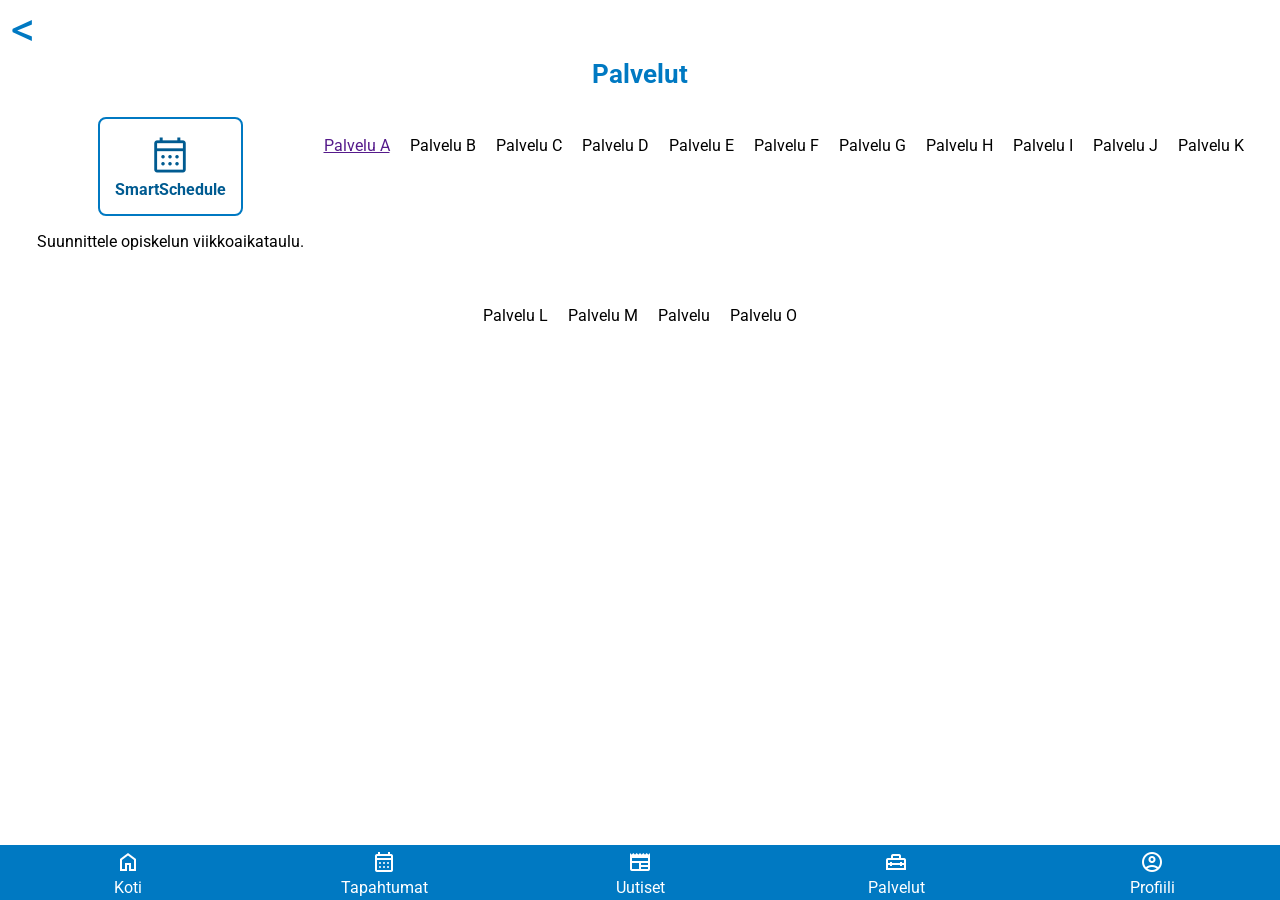
==== palvelut.html @ 7acd537a "Add files via upload" ====
<!DOCTYPE html>
<html lang="fi">

<head>

  <title>CampusConnect | Palvelut</title>

  <meta name="color-scheme" content="only light">

  <meta charset="UTF-8">
  <meta name="viewport" content="width=device-width, initial-scale=1.0">
  <meta name="author" content="Elina">

  <meta name="theme-color" content="#0079C2">
  
  <link href="style.css" rel="stylesheet" type="text/css">

 <link
  rel="stylesheet"
  href="https://fonts.googleapis.com/css2?family=Material+Symbols+Outlined"
>

  <style>
  /* palvelukuvakkeet ja nimet  rivittyvät näytön leveyden mukaan */ 

main {display: flex; flex-wrap: wrap; text-align: center; padding-bottom: 50px; justify-content: center}

main div {margin:10px}
  </style>


<link href="https://fonts.googleapis.com/css2?family=Roboto:wght@400;700&display=swap" rel="stylesheet">
</head>

<body>


  <header class="sub_header">
    <a href="index.html">&lt;</a>
    <h1>Palvelut</h1>

  </header>


  <main>
<div><a class="smartschedule-link" href="palvelut/smartschedule/index.html"><span class="material-symbols-outlined" aria-hidden="true">calendar_month</span><br>SmartSchedule</a><p>Suunnittele opiskelun viikkoaikataulu.</p></div>

<div>
<a href=""><img src="palvelut/kuvat_palvelut/palvelu_A.png" alt=""> <br>
Palvelu A</a></div>

<div> <img src="palvelut/kuvat_palvelut/palvelu_B.png" alt=""> <br>
Palvelu B</div>

<div> <img src="palvelut/kuvat_palvelut/palvelu_C.png" alt=""> <br>
Palvelu C</div>
<div> <img src="palvelut/kuvat_palvelut/palvelu_D.png" alt=""> <br>
Palvelu D</div>
<div> <img src="palvelut/kuvat_palvelut/palvelu.png" alt=""> <br>
Palvelu E</div>
<div> <img src="palvelut/kuvat_palvelut/palvelu.png" alt=""> <br>
Palvelu F</div>
<div> <img src="palvelut/kuvat_palvelut//palvelu.png" alt=""> <br>
Palvelu G</div>
<div> <img src="palvelut/kuvat_palvelut//palvelu.png" alt=""> <br>
Palvelu H</div>
<div> <img src="palvelut/kuvat_palvelut/palvelu.png" alt=""> <br>
Palvelu I</div>
<div> <img src="palvelut/kuvat_palvelut/palvelu.png" alt=""> <br>
Palvelu J</div>
<div> <img src="palvelut/kuvat_palvelut/palvelu.png" alt=""> <br>
Palvelu K</div>
<div> <img src="palvelut/kuvat_palvelut//palvelu.png" alt=""> <br>
Palvelu L</div>
<div> <img src="palvelut/kuvat_palvelut/palvelu.png" alt=""> <br>
Palvelu M</div>
<div> <img src="palvelut/kuvat_palvelut/palvelu.png" alt=""> <br>
Palvelu <Noscript></Noscript></div>
<div> <img src="palvelut/kuvat_palvelut/palvelu.png" alt=""> <br>
Palvelu O</div>

  </main>
  <footer>
  <!-- linkit portaalin eri osiin -->
 
   	 <a href="index.html">   <span class="material-symbols-outlined">home</span><br> Koti</a>    
    <a href=""><span class="material-symbols-outlined">calendar_month</span> <br>
  Tapahtumat</a>   
  <a href="uutiset.html"> <span class="material-symbols-outlined">newspaper</span><br>
  Uutiset</a>   
   <a href="palvelut.html"><span class="material-symbols-outlined">home_repair_service</span> <br>    Palvelut</a>    
    <a href=""><span class="material-symbols-outlined">account_circle</span><br>  Profiili</a>
    
</footer>

</body>

</html>
---- style.css ----
/* -------------------
     CSS-muuttujat
  ------------------- */
  
:root {

color-scheme: light; 

--color-primary:rgb(0,121,194);   /*HH Blue */
--color-secondary:rgb(202,213,16);  /* HH APPLE GREEN */
--color-accent:rgb(223,0,110);      /* HH PINK */
--color-background:rgb(255,255,255);/* valkoinen */
--color-surface:rgb(230,230,230);   /* harmaa*/
--color-text:rgb(0,0,0); /* musta */
--color-text-secondary:rgb(255,255,255); /*valkoinen*/

--color-background-secondary:var(--color-primary);
--color-accent-secondary:var(--color-accent);
--color-border	: var(--color-primary);

 --font-body: "Roboto", sans-serif;   
 --font-heading : "Roboto", sans-serif; 
 --border-radius: 8px;
}


  /* -------------------
     Yleiset tyylit
  ------------------- */
  body {
    margin: 0;
    font-family: var(--font-body);
    background-color: var(--color-background);
    color: var(--color-text);
    
  }
 
  header {
    background-color: var(--color-background-secondary);
    color: var(--color-text-secondary);
    padding:1px;
    text-align: center;
    font-family: var(--font-heading);
     }


header  a {font-size: 3em;
           color:var(--color-primary);
          text-decoration: none;
          margin-left:10px}

.hello {font-size: 1.2em;}
.welcome {background-image: url(kuvat/koulu.jpg);
background-repeat: no-repeat;
background-size: cover;
padding: 10px;
font-weight: bold;}

h1 {margin:1px 0px; font-size: 1.6rem;}

h3 {margin-bottom:0px}

h2 {font-size: 1.2rem;}

main {padding: 1em 10px 40px 10px}



footer {background-color: var(--color-background-secondary);
  height: 50px;
  width: 100%;
position:fixed;
bottom:0px;
text-align: center;
display: flex;
  padding:5px 0px 0px  0px; 
  color:var(--color-text-secondary);
& a {flex:1; text-decoration: none; color:var(--color-text-secondary)}
}

  /* -------------------
     Pikapalvelut
  ------------------- */
  #quick-services {
    display: flex;
    justify-content:center;
   gap: 10px;
    margin-bottom: 1rem;
  }

  .service-btn img {width: 100%;
    max-width: 200px;
    border-radius: 10px;
   
  }

  /* -------------------
     Kampusuutiset ja tapahtumat
  ------------------- */
 
  #dashboard {
    display: flex;
    flex-direction: column;
    gap: 1rem;
  }
 
  #news {
      & h2 {font-size:1em;background-color: var(--color-surface);
      padding:10px }         
      & a {color:var(--color-text);
           text-decoration: none;}
       & ul { background-color: var(--color-background);       
        padding:0px 0px 5px; margin-bottom: 5px; margin-left:2px;}
       & li::marker {color:var(--color-primary); font-size:1.5em}
           & .start {display:list-item} 
      & li {font-size: 0.9em;
            display: none;
            list-style-position: inside;
            padding-left: 5px;}
      & li span {font-weight: 700;}
        & a {color:var(--color-text);
           text-decoration: none;}
        }
        
#events {background-color: var(--color-surface);    
    padding-left: 10px;
    padding-right: 10px;
   & h2 {font-size:1em;}
   & h3 {font-size: 0.9em;}
   & li {font-size: 0.8em;}}

  .events-item {
    margin-bottom: 0.5rem;
    padding: 0.5rem;
    background-color: var(--color-background);
    display: flex;
    gap:10px;
    align-items: center;

    & img {width: 80px; height: 80px; border-radius:5px}
    & h3 {margin: 0 auto}
    & ul {margin: 0; list-style-type: none;
       padding-left:5px}
    & button {height: 2em;}
    & div {flex:1}}  

.events:last-child {  
  padding-bottom:50px    
  }

  .btn-event {
    background-color: var(--color-background-secondary);
    color:var(--color-text-secondary);
    border: none;
    padding: 0.3rem 0.6rem;
    border-radius: var(--border-radius);
    cursor: pointer;
    font-size: 0.8rem;
  }

/* -------------------
alisivujen headerit 
-----------------------*/
.sub_header { background-color: var(--color-background);
       text-align: left;
   & h1 {color:var(--color-primary); text-align: center;}
    & a {font-size: 3em;
           color:var(--color-primary);
          text-decoration: none;
          margin-left:10px}
    }

 
  /* -------------------
     Responsiivisuus 
  ------------------- */
  @media (min-width: 600px) {
    .dashboard {
      flex-direction: row;
      gap: 1rem;
    }
    .news {
      flex: 1;
    }

  #news li {display: list-item;}
    .events {
      flex: 1;
    }
  }
/* SmartSchedule-lisäykset */
.smartschedule-link { display: inline-block; padding: 15px; border: 2px solid #0079C2; border-radius: 8px; color: #005b91; text-align: center; text-decoration: none; font-weight: bold; }
.smartschedule-link .material-symbols-outlined { font-size: 42px; }
#quick-services { flex-wrap: wrap; }
#quick-services .smartschedule-link { min-width: 140px; }
:focus-visible { outline: 3px solid #111111; outline-offset: 3px; }
.smartschedule-news main { max-width: 750px; margin: auto; padding: 20px 20px 100px; line-height: 1.6; }
.smartschedule-news article { padding: 0; }
.smartschedule-news .news-title { font-size: 30px; line-height: 1.3; }
.smartschedule-news figure { margin: 20px 0; }
.smartschedule-news img { width: 100%; height: auto; }
.smartschedule-news blockquote { margin: 20px 0; padding: 15px; background: #f1f5f9; border-left: 4px solid #0079C2; }
.smartschedule-news figcaption { font-size: 14px; }
@media (max-width: 600px) { .smartschedule-news .news-title { font-size: 24px; } }
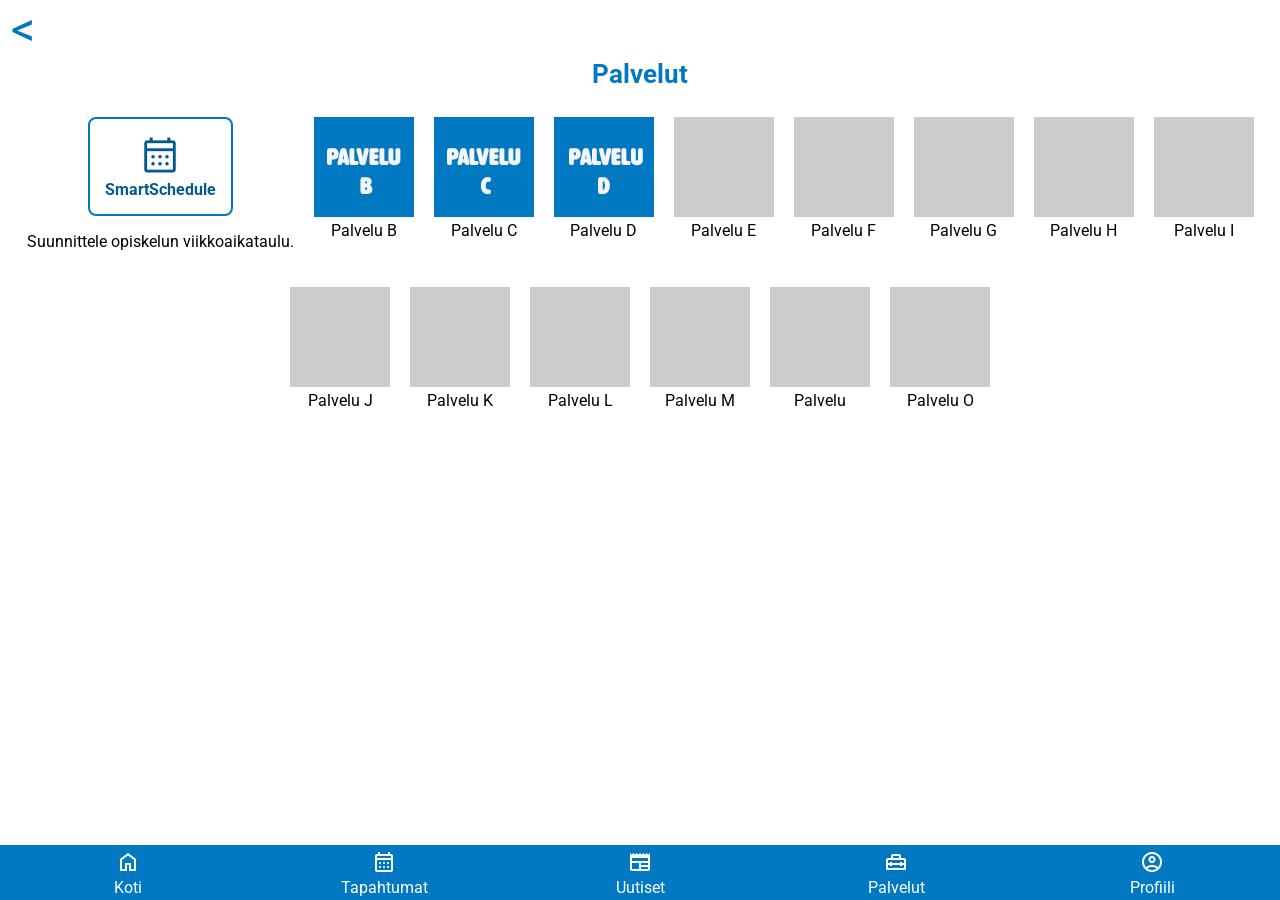
==== commit 742b54d3: "Add files via upload" ====
--- a/palvelut.html
+++ b/palvelut.html
@@ -44,10 +44,6 @@
 
   <main>
 <div><a class="smartschedule-link" href="palvelut/smartschedule/index.html"><span class="material-symbols-outlined" aria-hidden="true">calendar_month</span><br>SmartSchedule</a><p>Suunnittele opiskelun viikkoaikataulu.</p></div>
-
-<div>
-<a href=""><img src="palvelut/kuvat_palvelut/palvelu_A.png" alt=""> <br>
-Palvelu A</a></div>
 
 <div> <img src="palvelut/kuvat_palvelut/palvelu_B.png" alt=""> <br>
 Palvelu B</div>
--- a/style.css
+++ b/style.css
@@ -203,3 +203,10 @@
 .smartschedule-news blockquote { margin: 20px 0; padding: 15px; background: #f1f5f9; border-left: 4px solid #0079C2; }
 .smartschedule-news figcaption { font-size: 14px; }
 @media (max-width: 600px) { .smartschedule-news .news-title { font-size: 24px; } }
+
+/* SmartSchedule-logo etusivulla */
+#quick-services .smartschedule-link img {
+  width: 80px;
+  height: auto;
+  object-fit: contain;
+}
